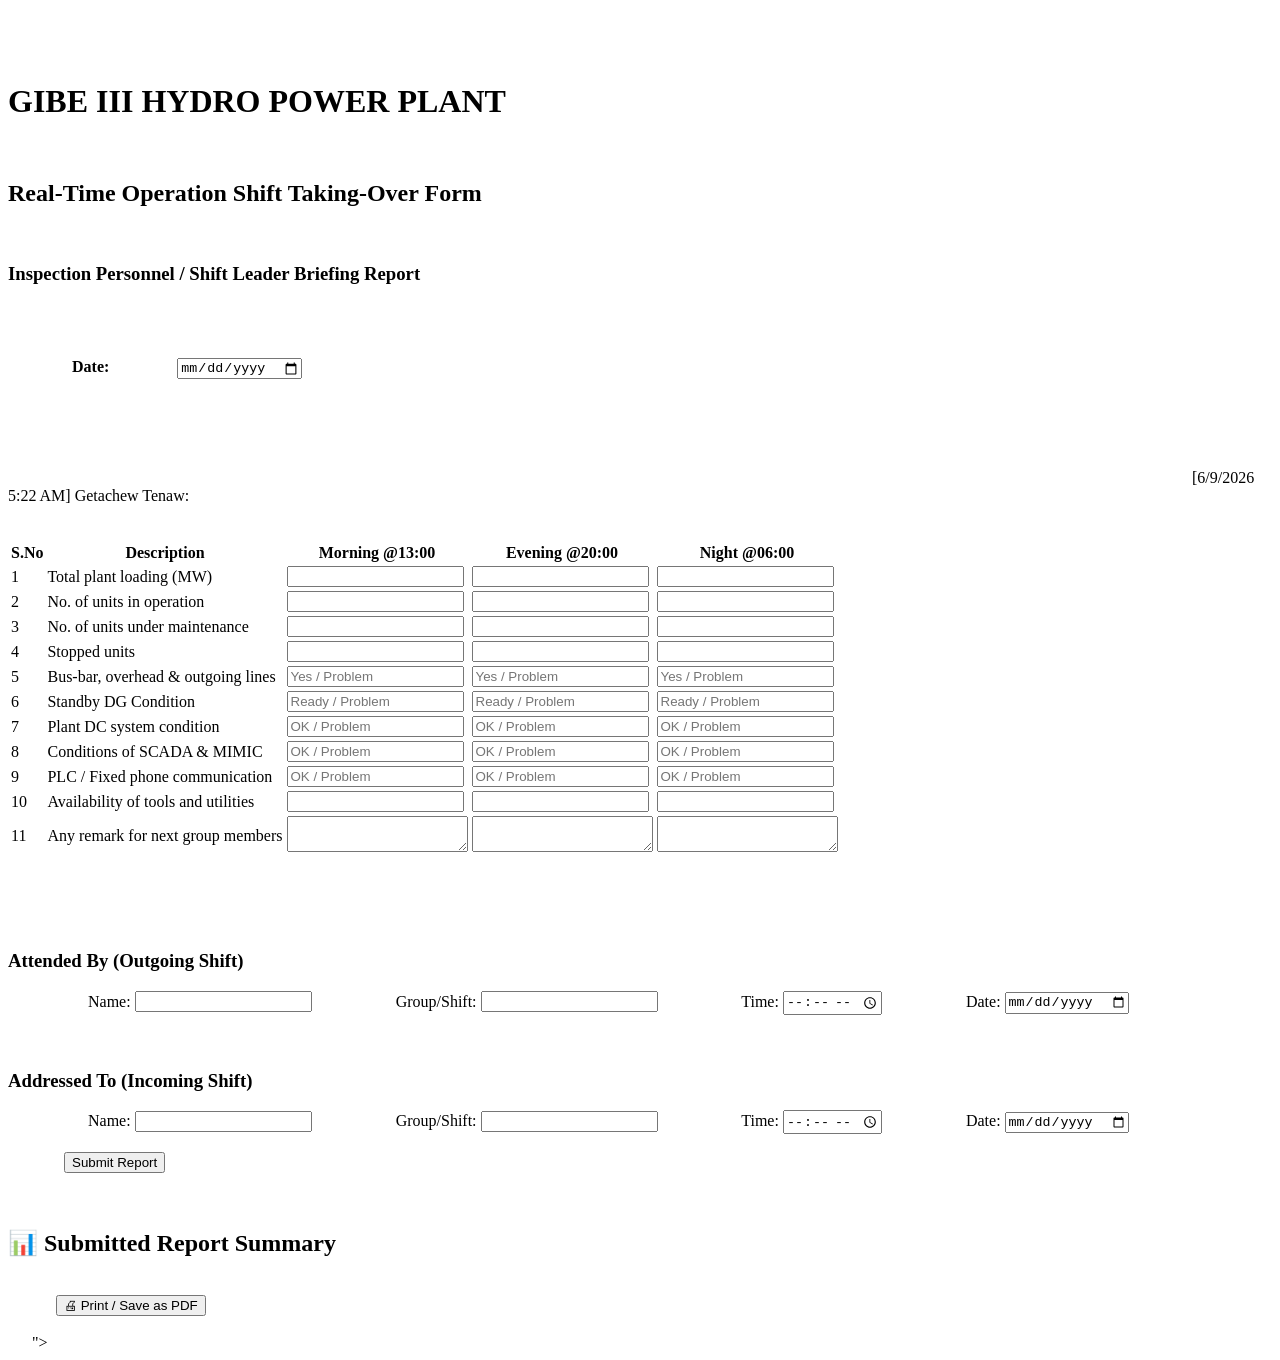
==== index.html @ f22a079f "Add files via upload" ====
<!DOCTYPE html>
<html lang="en">
<head>
    <meta charset="UTF-8">
    <meta name="viewport" content="width=device-width, initial-scale=1.0">
    <title>GIBE 3 Hydro Power Plant - Shift Handover</title>
    <link rel="stylesheet" href="style.css">
</head>
<body>
 
    <div class="container">
        <header>
            <h1>GIBE III HYDRO POWER PLANT</h1>
            <h2>Real-Time Operation Shift Taking-Over Form</h2>
            <h3>Inspection Personnel / Shift Leader Briefing Report</h3>
        </header>
 
        <form id="handoverForm">
            <div class="date-section">
                <label for="reportDate"><strong>Date:</strong></label>
                <input type="date" id="reportDate" required>
            </div>
 
            <div class="table-responsive">
                <table>
                    <thead>
                        <tr>
                            <th>S.No</th>
                            <th>Description</th>
                            <th>Morning @13:00</th>
                            <th>Evening @20:00</th>
                            <th>Night @06:00</th>
                        </tr>
                    </thead>
                    <tbody>
                        <tr>
                            <td>1</td>
                            <td>Total plant loading (MW)</td>
                            <td><input type="text" name="m_loading"></td>
                            <td><input type="text" name="e_loading"></td>
                            <td><input type="text" name="n_loading"></td>
                        </tr>
                        <tr>
                            <td>2</td>
                            <td>No. of units in operation</td>
                            <td><input type="number" name="m_ops"></td>
                            <td><input type="number" name="e_ops"></td>
                            <td><input type="number" name="n_ops"></td>
                        </tr>
                        <tr>
                            <td>3</td>
                            <td>No. of units under maintenance</td>
                            <td><input type="number" name="m_maint"></td>
                            <td><input type="number" name="e_maint"></td>
                            <td><input type="number" name="n_maint"></td>
                        </tr>
                        <tr>
                            <td>4</td>
                            <td>Stopped units</td>
                            <td><input type="text" name="m_stopped"></td>
                            <td><input type="text" name="e_stopped"></td>
                            <td><input type="text" name="n_stopped"></td>
                        </tr>
                        <tr>
                            <td>5</td>
                            <td>Bus-bar, overhead & outgoing lines</td>
                            <td><input type="text" placeholder="Yes / Problem" name="m_bus"></td>
                            <td><input type="text" placeholder="Yes / Problem" name="e_bus"></td>
                            <td><input type="text" placeholder="Yes / Problem" name="n_bus"></td>
                        </tr>
                        <tr>
                            <td>6</td>
                            <td>Standby DG Condition</td>
                            <td><input type="text" placeholder="Ready / Problem" name="m_dg"></td>
                            <td><input type="text" placeholder="Ready / Problem" name="e_dg"></td>
                            <td><input type="text" placeholder="Ready / Problem" name="n_dg"></td>
                        </tr>
                        <tr>
                            <td>7</td>
                            <td>Plant DC system condition</td>
                            <td><input type="text" placeholder="OK / Problem" name="m_dc"></td>
[6/9/2026 5:22 AM] Getachew Tenaw:                             <td><input type="text" placeholder="OK / Problem" name="e_dc"></td>
                            <td><input type="text" placeholder="OK / Problem" name="n_dc"></td>
                        </tr>
                        <tr>
                            <td>8</td>
                            <td>Conditions of SCADA & MIMIC</td>
                            <td><input type="text" placeholder="OK / Problem" name="m_scada"></td>
                            <td><input type="text" placeholder="OK / Problem" name="e_scada"></td>
                            <td><input type="text" placeholder="OK / Problem" name="n_scada"></td>
                        </tr>
                        <tr>
                            <td>9</td>
                            <td>PLC / Fixed phone communication</td>
                            <td><input type="text" placeholder="OK / Problem" name="m_plc"></td>
                            <td><input type="text" placeholder="OK / Problem" name="e_plc"></td>
                            <td><input type="text" placeholder="OK / Problem" name="n_plc"></td>
                        </tr>
                        <tr>
                            <td>10</td>
                            <td>Availability of tools and utilities</td>
                            <td><input type="text" name="m_tools"></td>
                            <td><input type="text" name="e_tools"></td>
                            <td><input type="text" name="n_tools"></td>
                        </tr>
                        <tr>
                            <td>11</td>
                            <td>Any remark for next group members</td>
                            <td><textarea name="m_remark"></textarea></td>
                            <td><textarea name="e_remark"></textarea></td>
                            <td><textarea name="n_remark"></textarea></td>
                        </tr>
                    </tbody>
                </table>
            </div>
 
            <div class="personnel-grid">
                <div class="personnel-box">
                    <h3>Attended By (Outgoing Shift)</h3>
                    <label>Name:</label> <input type="text" id="attName" required>
                    <label>Group/Shift:</label> <input type="text" id="attGroup">
                    <label>Time:</label> <input type="time" id="attTime">
                    <label>Date:</label> <input type="date" id="attDate">
                </div>
 
                <div class="personnel-box">
                    <h3>Addressed To (Incoming Shift)</h3>
                    <label>Name:</label> <input type="text" id="addName" required>
                    <label>Group/Shift:</label> <input type="text" id="addGroup">
                    <label>Time:</label> <input type="time" id="addTime">
                    <label>Date:</label> <input type="date" id="addDate">
                </div>
            </div>
 
            <button type="submit" class="btn-submit">Submit Report</button>
        </form>
 
        <div id="reportSummary" class="summary-box hidden">
            <h2>📊 Submitted Report Summary</h2>
            <div id="summaryContent"></div>
            <button onclick="window.print()" class="btn-print">🖨 Print / Save as PDF</button>
        </div>
    </div>
 
    <script src="<script src="https://cdn.jsdelivr.net/npm/@supabase/supabase-js"></script>
<script src="app.js"></script>">
</body>
</html>
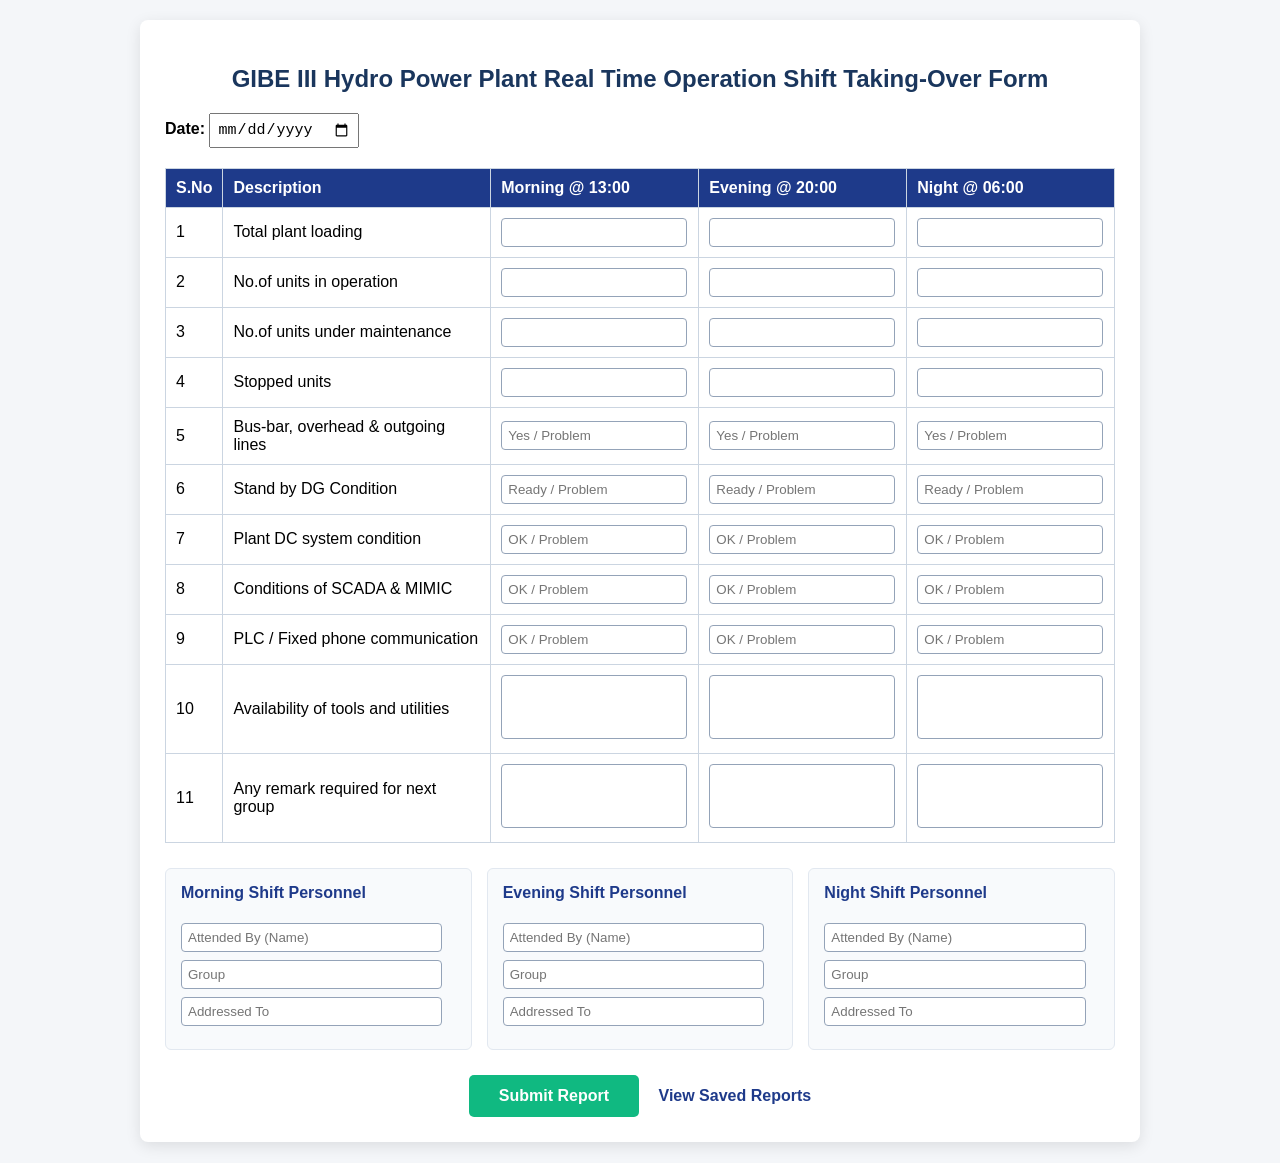
==== commit 4a7170ae: "Add files via upload" ====
--- a/index.html
+++ b/index.html
@@ -1,148 +1,150 @@
 <!DOCTYPE html>
 <html lang="en">
 <head>
-    <meta charset="UTF-8">
-    <meta name="viewport" content="width=device-width, initial-scale=1.0">
-    <title>GIBE 3 Hydro Power Plant - Shift Handover</title>
-    <link rel="stylesheet" href="style.css">
+    <meta charset="UTF-8">
+    <meta name="viewport" content="width=device-width, initial-scale=1.0">
+    <title>GIBE III Operation Shift Taking Over Form</title>
+    <link rel="stylesheet" href="style.css">
 </head>
 <body>
- 
-    <div class="container">
-        <header>
-            <h1>GIBE III HYDRO POWER PLANT</h1>
-            <h2>Real-Time Operation Shift Taking-Over Form</h2>
-            <h3>Inspection Personnel / Shift Leader Briefing Report</h3>
-        </header>
- 
-        <form id="handoverForm">
-            <div class="date-section">
-                <label for="reportDate"><strong>Date:</strong></label>
-                <input type="date" id="reportDate" required>
-            </div>
- 
-            <div class="table-responsive">
-                <table>
-                    <thead>
-                        <tr>
-                            <th>S.No</th>
-                            <th>Description</th>
-                            <th>Morning @13:00</th>
-                            <th>Evening @20:00</th>
-                            <th>Night @06:00</th>
-                        </tr>
-                    </thead>
-                    <tbody>
-                        <tr>
-                            <td>1</td>
-                            <td>Total plant loading (MW)</td>
-                            <td><input type="text" name="m_loading"></td>
-                            <td><input type="text" name="e_loading"></td>
-                            <td><input type="text" name="n_loading"></td>
-                        </tr>
-                        <tr>
-                            <td>2</td>
-                            <td>No. of units in operation</td>
-                            <td><input type="number" name="m_ops"></td>
-                            <td><input type="number" name="e_ops"></td>
-                            <td><input type="number" name="n_ops"></td>
-                        </tr>
-                        <tr>
-                            <td>3</td>
-                            <td>No. of units under maintenance</td>
-                            <td><input type="number" name="m_maint"></td>
-                            <td><input type="number" name="e_maint"></td>
-                            <td><input type="number" name="n_maint"></td>
-                        </tr>
-                        <tr>
-                            <td>4</td>
-                            <td>Stopped units</td>
-                            <td><input type="text" name="m_stopped"></td>
-                            <td><input type="text" name="e_stopped"></td>
-                            <td><input type="text" name="n_stopped"></td>
-                        </tr>
-                        <tr>
-                            <td>5</td>
-                            <td>Bus-bar, overhead & outgoing lines</td>
-                            <td><input type="text" placeholder="Yes / Problem" name="m_bus"></td>
-                            <td><input type="text" placeholder="Yes / Problem" name="e_bus"></td>
-                            <td><input type="text" placeholder="Yes / Problem" name="n_bus"></td>
-                        </tr>
-                        <tr>
-                            <td>6</td>
-                            <td>Standby DG Condition</td>
-                            <td><input type="text" placeholder="Ready / Problem" name="m_dg"></td>
-                            <td><input type="text" placeholder="Ready / Problem" name="e_dg"></td>
-                            <td><input type="text" placeholder="Ready / Problem" name="n_dg"></td>
-                        </tr>
-                        <tr>
-                            <td>7</td>
-                            <td>Plant DC system condition</td>
-                            <td><input type="text" placeholder="OK / Problem" name="m_dc"></td>
-[6/9/2026 5:22 AM] Getachew Tenaw:                             <td><input type="text" placeholder="OK / Problem" name="e_dc"></td>
-                            <td><input type="text" placeholder="OK / Problem" name="n_dc"></td>
-                        </tr>
-                        <tr>
-                            <td>8</td>
-                            <td>Conditions of SCADA & MIMIC</td>
-                            <td><input type="text" placeholder="OK / Problem" name="m_scada"></td>
-                            <td><input type="text" placeholder="OK / Problem" name="e_scada"></td>
-                            <td><input type="text" placeholder="OK / Problem" name="n_scada"></td>
-                        </tr>
-                        <tr>
-                            <td>9</td>
-                            <td>PLC / Fixed phone communication</td>
-                            <td><input type="text" placeholder="OK / Problem" name="m_plc"></td>
-                            <td><input type="text" placeholder="OK / Problem" name="e_plc"></td>
-                            <td><input type="text" placeholder="OK / Problem" name="n_plc"></td>
-                        </tr>
-                        <tr>
-                            <td>10</td>
-                            <td>Availability of tools and utilities</td>
-                            <td><input type="text" name="m_tools"></td>
-                            <td><input type="text" name="e_tools"></td>
-                            <td><input type="text" name="n_tools"></td>
-                        </tr>
-                        <tr>
-                            <td>11</td>
-                            <td>Any remark for next group members</td>
-                            <td><textarea name="m_remark"></textarea></td>
-                            <td><textarea name="e_remark"></textarea></td>
-                            <td><textarea name="n_remark"></textarea></td>
-                        </tr>
-                    </tbody>
-                </table>
-            </div>
- 
-            <div class="personnel-grid">
-                <div class="personnel-box">
-                    <h3>Attended By (Outgoing Shift)</h3>
-                    <label>Name:</label> <input type="text" id="attName" required>
-                    <label>Group/Shift:</label> <input type="text" id="attGroup">
-                    <label>Time:</label> <input type="time" id="attTime">
-                    <label>Date:</label> <input type="date" id="attDate">
-                </div>
- 
-                <div class="personnel-box">
-                    <h3>Addressed To (Incoming Shift)</h3>
-                    <label>Name:</label> <input type="text" id="addName" required>
-                    <label>Group/Shift:</label> <input type="text" id="addGroup">
-                    <label>Time:</label> <input type="time" id="addTime">
-                    <label>Date:</label> <input type="date" id="addDate">
-                </div>
-            </div>
- 
-            <button type="submit" class="btn-submit">Submit Report</button>
-        </form>
- 
-        <div id="reportSummary" class="summary-box hidden">
-            <h2>📊 Submitted Report Summary</h2>
-            <div id="summaryContent"></div>
-            <button onclick="window.print()" class="btn-print">🖨 Print / Save as PDF</button>
-        </div>
-    </div>
- 
-    <script src="<script src="https://cdn.jsdelivr.net/npm/@supabase/supabase-js"></script>
-<script src="app.js"></script>">
+    <div class="container">
+        <h2>GIBE III Hydro Power Plant Real Time Operation Shift Taking-Over Form</h2>
+        
+        <div class="date-section">
+            <label for="date"><strong>Date:</strong> </label>
+            <input type="date" id="date" required>
+        </div>
+
+        <table>
+            <thead>
+                <tr>
+                    <th>S.No</th>
+                    <th>Description</th>
+                    <th>Morning @ 13:00</th>
+                    <th>Evening @ 20:00</th>
+                    <th>Night @ 06:00</th>
+                </tr>
+            </thead>
+            <tbody>
+                <tr>
+                    <td>1</td>
+                    <td>Total plant loading</td>
+                    <td><input type="text" id="loading_m"></td>
+                    <td><input type="text" id="loading_e"></td>
+                    <td><input type="text" id="loading_n"></td>
+                </tr>
+                <tr>
+                    <td>2</td>
+                    <td>No.of units in operation</td>
+                    <td><input type="text" id="units_op_m"></td>
+                    <td><input type="text" id="units_op_e"></td>
+                    <td><input type="text" id="units_op_n"></td>
+                </tr>
+                <tr>
+                    <td>3</td>
+                    <td>No.of units under maintenance</td>
+                    <td><input type="text" id="units_maint_m"></td>
+                    <td><input type="text" id="units_maint_e"></td>
+                    <td><input type="text" id="units_maint_n"></td>
+                </tr>
+                <tr>
+                    <td>4</td>
+                    <td>Stopped units</td>
+                    <td><input type="text" id="stopped_m"></td>
+                    <td><input type="text" id="stopped_e"></td>
+                    <td><input type="text" id="stopped_n"></td>
+                </tr>
+                <tr>
+                    <td>5</td>
+                    <td>Bus-bar, overhead & outgoing lines</td>
+                    <td><input type="text" id="busbar_m" placeholder="Yes / Problem"></td>
+                    <td><input type="text" id="busbar_e" placeholder="Yes / Problem"></td>
+                    <td><input type="text" id="busbar_n" placeholder="Yes / Problem"></td>
+                </tr>
+                <tr>
+                    <td>6</td>
+                    <td>Stand by DG Condition</td>
+                    <td><input type="text" id="dg_m" placeholder="Ready / Problem"></td>
+                    <td><input type="text" id="dg_e" placeholder="Ready / Problem"></td>
+                    <td><input type="text" id="dg_n" placeholder="Ready / Problem"></td>
+                </tr>
+                <tr>
+                    <td>7</td>
+                    <td>Plant DC system condition</td>
+                    <td><input type="text" id="dc_m" placeholder="OK / Problem"></td>
+                    <td><input type="text" id="dc_e" placeholder="OK / Problem"></td>
+                    <td><input type="text" id="dc_n" placeholder="OK / Problem"></td>
+                </tr>
+                <tr>
+                    <td>8</td>
+                    <td>Conditions of SCADA & MIMIC</td>
+                    <td><input type="text" id="scada_m" placeholder="OK / Problem"></td>
+                    <td><input type="text" id="scada_e" placeholder="OK / Problem"></td>
+                    <td><input type="text" id="scada_n" placeholder="OK / Problem"></td>
+                </tr>
+                <tr>
+                    <td>9</td>
+                    <td>PLC / Fixed phone communication</td>
+                    <td><input type="text" id="plc_m" placeholder="OK / Problem"></td>
+                    <td><input type="text" id="plc_e" placeholder="OK / Problem"></td>
+                    <td><input type="text" id="plc_n" placeholder="OK / Problem"></td>
+                </tr>
+                <tr>
+                    <td>10</td>
+                    <td>Availability of tools and utilities</td>
+                    <td><textarea id="tools_m"></textarea></td>
+                    <td><textarea id="tools_e"></textarea></td>
+                    <td><textarea id="tools_n"></textarea></td>
+                </tr>
+                <tr>
+                    <td>11</td>
+                    <td>Any remark required for next group</td>
+                    <td><textarea id="remarks_m"></textarea></td>
+                    <td><textarea id="remarks_e"></textarea></td>
+                    <td><textarea id="remarks_n"></textarea></td>
+                </tr>
+            </tbody>
+        </table>
+
+        <div class="personnel-section">
+            <div class="personnel-box">
+                <h4>Morning Shift Personnel</h4>
+                <input type="text" id="attended_m" placeholder="Attended By (Name)">
+                <input type="text" id="group_m" placeholder="Group">
+                <input type="text" id="addressed_m" placeholder="Addressed To">
+            </div>
+            <div class="personnel-box">
+                <h4>Evening Shift Personnel</h4>
+                <input type="text" id="attended_e" placeholder="Attended By (Name)">
+                <input type="text" id="group_e" placeholder="Group">
+                <input type="text" id="addressed_e" placeholder="Addressed To">
+            </div>
+            <div class="personnel-box">
+                <h4>Night Shift Personnel</h4>
+                <input type="text" id="attended_n" placeholder="Attended By (Name)">
+                <input type="text" id="group_n" placeholder="Group">
+                <input type="text" id="addressed_n" placeholder="Addressed To">
+            </div>
+        </div>
+
+        <div class="btn-container">
+            <button id="submitBtn">Submit Report</button>
+            <a href="const firebaseConfig = {
+                apiKey: "AIzaSyA2sz07TqKrMIHl92VwLsW9T7G1ZaSVkSM",
+                authDomain: "gibe3operationhandover.firebaseapp.com",
+                projectId: "gibe3operationhandover",
+                storageBucket: "gibe3operationhandover.firebasestorage.app",
+                messagingSenderId: "588234679712",
+                appId: "1:588234679712:web:bc48d2298640261572f0c5",
+                measurementId: "G-CFCHKRJD75"
+              };
+              // Initialize Firebase
+              const app = initializeApp(firebaseConfig);
+              const db = getFirestore(app);" class="view-link">View Saved Reports</a>
+        </div>
+    </div>
+
+    <script type="module" src="import { initializeApp } from "https://www.gstatic.com/firebasejs/10.12.2/firebase-app.js";
+    import { getFirestore, collection, addDoc } from "https://www.gstatic.com/firebasejs/10.12.2/firebase-firestore.js";"></script>
 </body>
 </html>
--- a/style.css
+++ b/style.css
@@ -0,0 +1,106 @@
+body {
+    font-family: Arial, sans-serif;
+    background-color: #f4f6f9;
+    margin: 0;
+    padding: 20px;
+}
+.container {
+    max-width: 950px;
+    margin: 0 auto;
+    background: #fff;
+    padding: 25px;
+    border-radius: 8px;
+    box-shadow: 0 4px 15px rgba(0,0,0,0.1);
+}
+.container.wide {
+    max-width: 1100px;
+}
+h2 {
+    text-align: center;
+    color: #1a365d;
+}
+.date-section {
+    margin-bottom: 20px;
+    font-size: 16px;
+}
+.date-section input {
+    padding: 6px;
+    font-size: 15px;
+}
+table {
+    width: 100%;
+    border-collapse: collapse;
+    margin-bottom: 25px;
+}
+th, td {
+    border: 1px solid #cbd5e1;
+    padding: 10px;
+    text-align: left;
+}
+th {
+    background-color: #1e3a8a;
+    color: white;
+}
+input[type="text"], textarea {
+    width: 92%;
+    padding: 6px;
+    border: 1px solid #94a3b8;
+    border-radius: 4px;
+}
+textarea {
+    height: 50px;
+    resize: none;
+}
+.personnel-section {
+    display: grid;
+    grid-template-columns: repeat(auto-fit, minmax(280px, 1fr));
+    gap: 15px;
+    margin-bottom: 25px;
+}
+.personnel-box {
+    background: #f8fafc;
+    padding: 15px;
+    border: 1px solid #e2e8f0;
+    border-radius: 6px;
+}
+.personnel-box h4 {
+    margin-top: 0;
+    color: #1e3a8a;
+}
+.personnel-box input {
+    margin-bottom: 8px;
+    width: 90%;
+}
+.btn-container {
+    text-align: center;
+}
+button {
+    background-color: #10b981;
+    color: white;
+    border: none;
+    padding: 12px 30px;
+    font-size: 16px;
+    cursor: pointer;
+    border-radius: 5px;
+    font-weight: bold;
+}
+button:hover {
+    background-color: #059669;
+}
+.view-link, .back-btn {
+    display: inline-block;
+    margin-left: 15px;
+    color: #1e3a8a;
+    text-decoration: none;
+    font-weight: bold;
+}
+.report-card {
+    background: #fff;
+    padding: 20px;
+    border-radius: 6px;
+    box-shadow: 0 2px 5px rgba(0,0,0,0.05);
+    margin-bottom: 30px;
+}
+.meta-row {
+    background: #f1f5f9;
+}
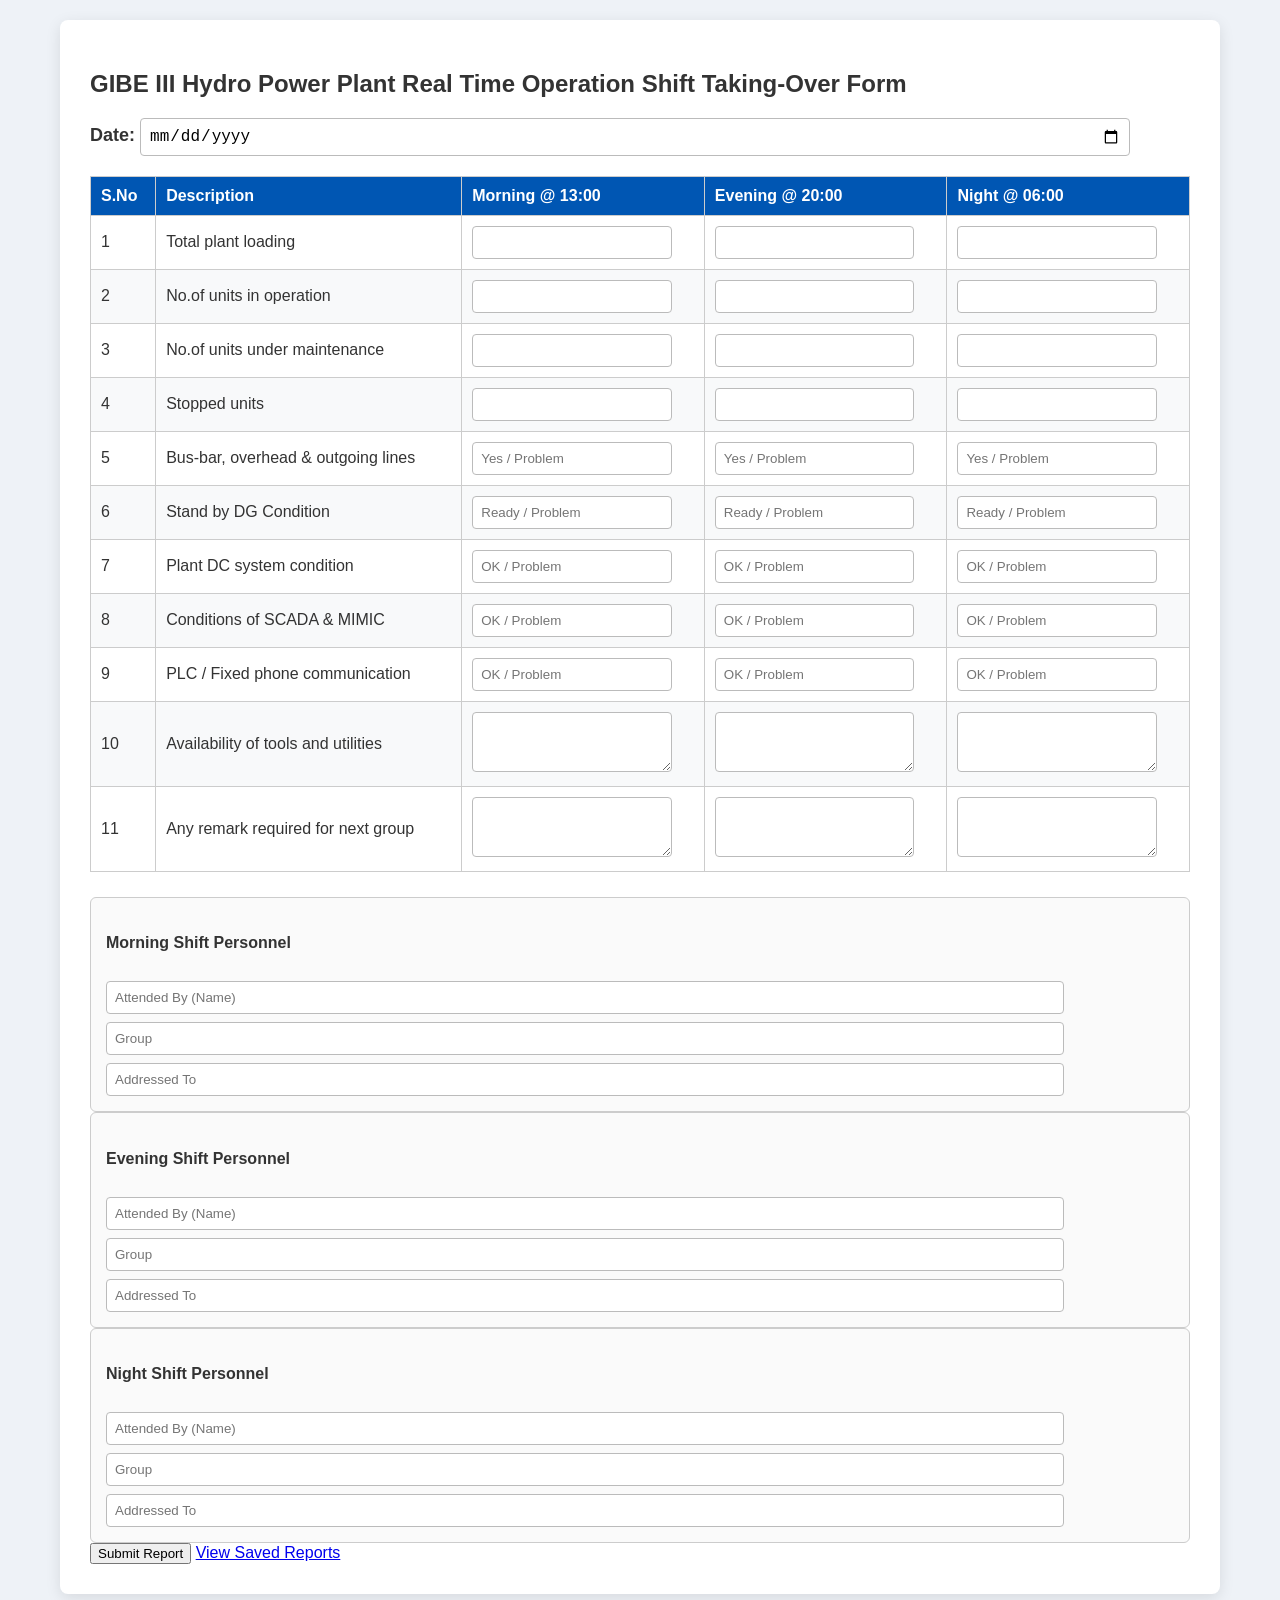
==== commit dea114f4: "Add files via upload" ====
--- a/index.html
+++ b/index.html
@@ -135,16 +135,17 @@
                 projectId: "gibe3operationhandover",
                 storageBucket: "gibe3operationhandover.firebasestorage.app",
                 messagingSenderId: "588234679712",
-                appId: "1:588234679712:web:bc48d2298640261572f0c5",
-                measurementId: "G-CFCHKRJD75"
+                appId: "1:588234679712:web:c358c27dbbd4659f72f0c5",
+                measurementId: "G-LPKZDDEWZG"
               };
+              
               // Initialize Firebase
               const app = initializeApp(firebaseConfig);
-              const db = getFirestore(app);" class="view-link">View Saved Reports</a>
+              const analytics = getAnalytics(app);" class="view-link">View Saved Reports</a>
         </div>
     </div>
 
     <script type="module" src="import { initializeApp } from "https://www.gstatic.com/firebasejs/10.12.2/firebase-app.js";
     import { getFirestore, collection, addDoc } from "https://www.gstatic.com/firebasejs/10.12.2/firebase-firestore.js";"></script>
 </body>
-</html>+</html>
--- a/style.css
+++ b/style.css
@@ -1,106 +1,153 @@
+:root {
+    --primary-color: #0056b3;
+    --secondary-color: #f8f9fa;
+    --border-color: #cccccc;
+    --text-color: #333333;
+}
+
 body {
-    font-family: Arial, sans-serif;
-    background-color: #f4f6f9;
+    font-family: 'Segoe UI', Tahoma, Geneva, Verdana, sans-serif;
+    background-color: #eef2f7;
     margin: 0;
     padding: 20px;
+    color: var(--text-color);
 }
+
 .container {
-    max-width: 950px;
+    max-width: 1100px;
     margin: 0 auto;
-    background: #fff;
-    padding: 25px;
+    background: #ffffff;
+    padding: 30px;
     border-radius: 8px;
     box-shadow: 0 4px 15px rgba(0,0,0,0.1);
 }
-.container.wide {
-    max-width: 1100px;
+
+header {
+    text-align: center;
+    border-bottom: 3px solid var(--primary-color);
+    padding-bottom: 15px;
+    margin-bottom: 25px;
 }
-h2 {
-    text-align: center;
-    color: #1a365d;
-}
+
+header h1 { margin: 0; color: var(--primary-color); font-size: 26px; }
+header h2 { margin: 5px 0; font-size: 18px; color: #555; }
+header h3 { margin: 5px 0; font-size: 16px; font-weight: normal; color: #777; }
+
 .date-section {
     margin-bottom: 20px;
-    font-size: 16px;
+    font-size: 18px;
 }
 .date-section input {
     padding: 6px;
-    font-size: 15px;
+    font-size: 16px;
 }
+
+.table-responsive {
+    overflow-x: auto;
+}
+
 table {
     width: 100%;
     border-collapse: collapse;
     margin-bottom: 25px;
 }
+
 th, td {
-    border: 1px solid #cbd5e1;
+    border: 1px solid var(--border-color);
     padding: 10px;
     text-align: left;
 }
+
 th {
-    background-color: #1e3a8a;
+    background-color: var(--primary-color);
     color: white;
+    font-weight: 600;
 }
-input[type="text"], textarea {
-    width: 92%;
-    padding: 6px;
-    border: 1px solid #94a3b8;
+
+tr:nth-child(even) {
+    background-color: var(--secondary-color);
+}
+
+input[type="text"], input[type="number"], input[type="date"], input[type="time"], textarea {
+    width: 90%;
+    padding: 8px;
+    border: 1px solid #bbb;
     border-radius: 4px;
+    box-sizing: border-box;
 }
+
 textarea {
-    height: 50px;
-    resize: none;
+    resize: vertical;
+    height: 60px;
 }
-.personnel-section {
+
+.personnel-grid {
     display: grid;
-    grid-template-columns: repeat(auto-fit, minmax(280px, 1fr));
-    gap: 15px;
+    grid-template-columns: 1fr 1fr;
+    gap: 20px;
     margin-bottom: 25px;
 }
+
 .personnel-box {
-    background: #f8fafc;
+    border: 1px solid var(--border-color);
     padding: 15px;
-    border: 1px solid #e2e8f0;
+    border-radius: 6px;
+    background: #fafafa;
+}
+
+.personnel-box h3 {
+    margin-top: 0;
+    color: var(--primary-color);
+    border-bottom: 1px solid #ddd;
+    padding-bottom: 5px;
+}
+
+.personnel-box label {
+    display: inline-block;
+    width: 100px;
+    margin-top: 10px;
+    font-weight: bold;
+}
+
+.personnel-box input {
+    width: calc(100% - 110px);
+    margin-top: 8px;
+}
+
+.btn-submit, .btn-print {
+    display: block;
+    width: 100%;
+    padding: 12px;
+    background: var(--primary-color);
+    color: white;
+    border: none;
+    border-radius: 5px;
+    font-size: 18px;
+    font-weight: bold;
+    cursor: pointer;
+    transition: background 0.3s;
+}
+
+.btn-submit:hover, .btn-print:hover {
+    background: #004085;
+}
+
+.summary-box {
+    margin-top: 30px;
+    padding: 20px;
+    background: #e2f0d9;
+    border: 2px dashed #385723;
     border-radius: 6px;
 }
-.personnel-box h4 {
-    margin-top: 0;
-    color: #1e3a8a;
+
+.hidden { display: none; }
+
+/* ስልክ ላይ ሲከፈት ቴብሉ እንዳይበላሽ ማስተካከያ (Mobile Responsive) */
+@media (max-width: 768px) {
+    .personnel-grid {
+        grid-template-columns: 1fr;
+    }
+    input[type="text"], input[type="number"] {
+        width: 100%;
+    }
 }
-.personnel-box input {
-    margin-bottom: 8px;
-    width: 90%;
-}
-.btn-container {
-    text-align: center;
-}
-button {
-    background-color: #10b981;
-    color: white;
-    border: none;
-    padding: 12px 30px;
-    font-size: 16px;
-    cursor: pointer;
-    border-radius: 5px;
-    font-weight: bold;
-}
-button:hover {
-    background-color: #059669;
-}
-.view-link, .back-btn {
-    display: inline-block;
-    margin-left: 15px;
-    color: #1e3a8a;
-    text-decoration: none;
-    font-weight: bold;
-}
-.report-card {
-    background: #fff;
-    padding: 20px;
-    border-radius: 6px;
-    box-shadow: 0 2px 5px rgba(0,0,0,0.05);
-    margin-bottom: 30px;
-}
-.meta-row {
-    background: #f1f5f9;
-}
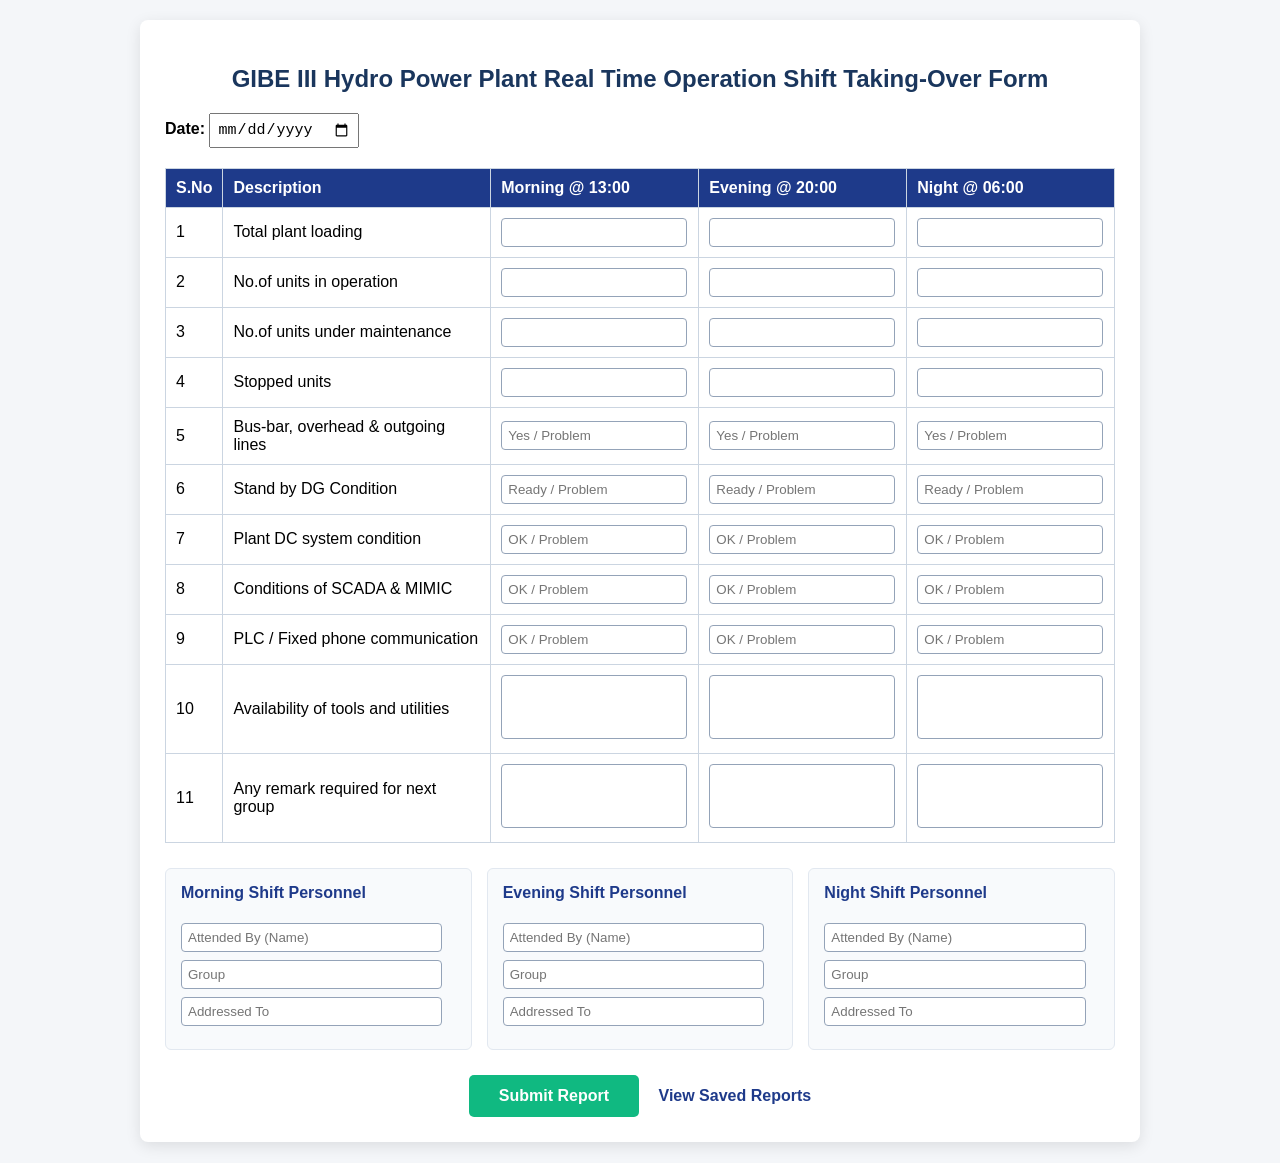
==== commit 30f2b698: "Add files via upload" ====
--- a/index.html
+++ b/index.html
@@ -135,17 +135,16 @@
                 projectId: "gibe3operationhandover",
                 storageBucket: "gibe3operationhandover.firebasestorage.app",
                 messagingSenderId: "588234679712",
-                appId: "1:588234679712:web:c358c27dbbd4659f72f0c5",
-                measurementId: "G-LPKZDDEWZG"
+                appId: "1:588234679712:web:bc48d2298640261572f0c5",
+                measurementId: "G-CFCHKRJD75"
               };
-              
               // Initialize Firebase
               const app = initializeApp(firebaseConfig);
-              const analytics = getAnalytics(app);" class="view-link">View Saved Reports</a>
+              const db = getFirestore(app);" class="view-link">View Saved Reports</a>
         </div>
     </div>
 
     <script type="module" src="import { initializeApp } from "https://www.gstatic.com/firebasejs/10.12.2/firebase-app.js";
     import { getFirestore, collection, addDoc } from "https://www.gstatic.com/firebasejs/10.12.2/firebase-firestore.js";"></script>
 </body>
-</html>
+</html>
--- a/style.css
+++ b/style.css
@@ -1,153 +1,106 @@
-:root {
-    --primary-color: #0056b3;
-    --secondary-color: #f8f9fa;
-    --border-color: #cccccc;
-    --text-color: #333333;
-}
-
 body {
-    font-family: 'Segoe UI', Tahoma, Geneva, Verdana, sans-serif;
-    background-color: #eef2f7;
+    font-family: Arial, sans-serif;
+    background-color: #f4f6f9;
     margin: 0;
     padding: 20px;
-    color: var(--text-color);
 }
-
 .container {
-    max-width: 1100px;
+    max-width: 950px;
     margin: 0 auto;
-    background: #ffffff;
-    padding: 30px;
+    background: #fff;
+    padding: 25px;
     border-radius: 8px;
     box-shadow: 0 4px 15px rgba(0,0,0,0.1);
 }
-
-header {
+.container.wide {
+    max-width: 1100px;
+}
+h2 {
     text-align: center;
-    border-bottom: 3px solid var(--primary-color);
-    padding-bottom: 15px;
-    margin-bottom: 25px;
+    color: #1a365d;
 }
-
-header h1 { margin: 0; color: var(--primary-color); font-size: 26px; }
-header h2 { margin: 5px 0; font-size: 18px; color: #555; }
-header h3 { margin: 5px 0; font-size: 16px; font-weight: normal; color: #777; }
-
 .date-section {
     margin-bottom: 20px;
-    font-size: 18px;
+    font-size: 16px;
 }
 .date-section input {
     padding: 6px;
-    font-size: 16px;
+    font-size: 15px;
 }
-
-.table-responsive {
-    overflow-x: auto;
-}
-
 table {
     width: 100%;
     border-collapse: collapse;
     margin-bottom: 25px;
 }
-
 th, td {
-    border: 1px solid var(--border-color);
+    border: 1px solid #cbd5e1;
     padding: 10px;
     text-align: left;
 }
-
 th {
-    background-color: var(--primary-color);
+    background-color: #1e3a8a;
     color: white;
-    font-weight: 600;
 }
-
-tr:nth-child(even) {
-    background-color: var(--secondary-color);
+input[type="text"], textarea {
+    width: 92%;
+    padding: 6px;
+    border: 1px solid #94a3b8;
+    border-radius: 4px;
 }
-
-input[type="text"], input[type="number"], input[type="date"], input[type="time"], textarea {
-    width: 90%;
-    padding: 8px;
-    border: 1px solid #bbb;
-    border-radius: 4px;
-    box-sizing: border-box;
+textarea {
+    height: 50px;
+    resize: none;
 }
-
-textarea {
-    resize: vertical;
-    height: 60px;
-}
-
-.personnel-grid {
+.personnel-section {
     display: grid;
-    grid-template-columns: 1fr 1fr;
-    gap: 20px;
+    grid-template-columns: repeat(auto-fit, minmax(280px, 1fr));
+    gap: 15px;
     margin-bottom: 25px;
 }
-
 .personnel-box {
-    border: 1px solid var(--border-color);
+    background: #f8fafc;
     padding: 15px;
+    border: 1px solid #e2e8f0;
     border-radius: 6px;
-    background: #fafafa;
 }
-
-.personnel-box h3 {
+.personnel-box h4 {
     margin-top: 0;
-    color: var(--primary-color);
-    border-bottom: 1px solid #ddd;
-    padding-bottom: 5px;
+    color: #1e3a8a;
 }
-
-.personnel-box label {
-    display: inline-block;
-    width: 100px;
-    margin-top: 10px;
+.personnel-box input {
+    margin-bottom: 8px;
+    width: 90%;
+}
+.btn-container {
+    text-align: center;
+}
+button {
+    background-color: #10b981;
+    color: white;
+    border: none;
+    padding: 12px 30px;
+    font-size: 16px;
+    cursor: pointer;
+    border-radius: 5px;
     font-weight: bold;
 }
-
-.personnel-box input {
-    width: calc(100% - 110px);
-    margin-top: 8px;
+button:hover {
+    background-color: #059669;
 }
-
-.btn-submit, .btn-print {
-    display: block;
-    width: 100%;
-    padding: 12px;
-    background: var(--primary-color);
-    color: white;
-    border: none;
-    border-radius: 5px;
-    font-size: 18px;
+.view-link, .back-btn {
+    display: inline-block;
+    margin-left: 15px;
+    color: #1e3a8a;
+    text-decoration: none;
     font-weight: bold;
-    cursor: pointer;
-    transition: background 0.3s;
 }
-
-.btn-submit:hover, .btn-print:hover {
-    background: #004085;
+.report-card {
+    background: #fff;
+    padding: 20px;
+    border-radius: 6px;
+    box-shadow: 0 2px 5px rgba(0,0,0,0.05);
+    margin-bottom: 30px;
 }
-
-.summary-box {
-    margin-top: 30px;
-    padding: 20px;
-    background: #e2f0d9;
-    border: 2px dashed #385723;
-    border-radius: 6px;
-}
-
-.hidden { display: none; }
-
-/* ስልክ ላይ ሲከፈት ቴብሉ እንዳይበላሽ ማስተካከያ (Mobile Responsive) */
-@media (max-width: 768px) {
-    .personnel-grid {
-        grid-template-columns: 1fr;
-    }
-    input[type="text"], input[type="number"] {
-        width: 100%;
-    }
-}
+.meta-row {
+    background: #f1f5f9;
+}
